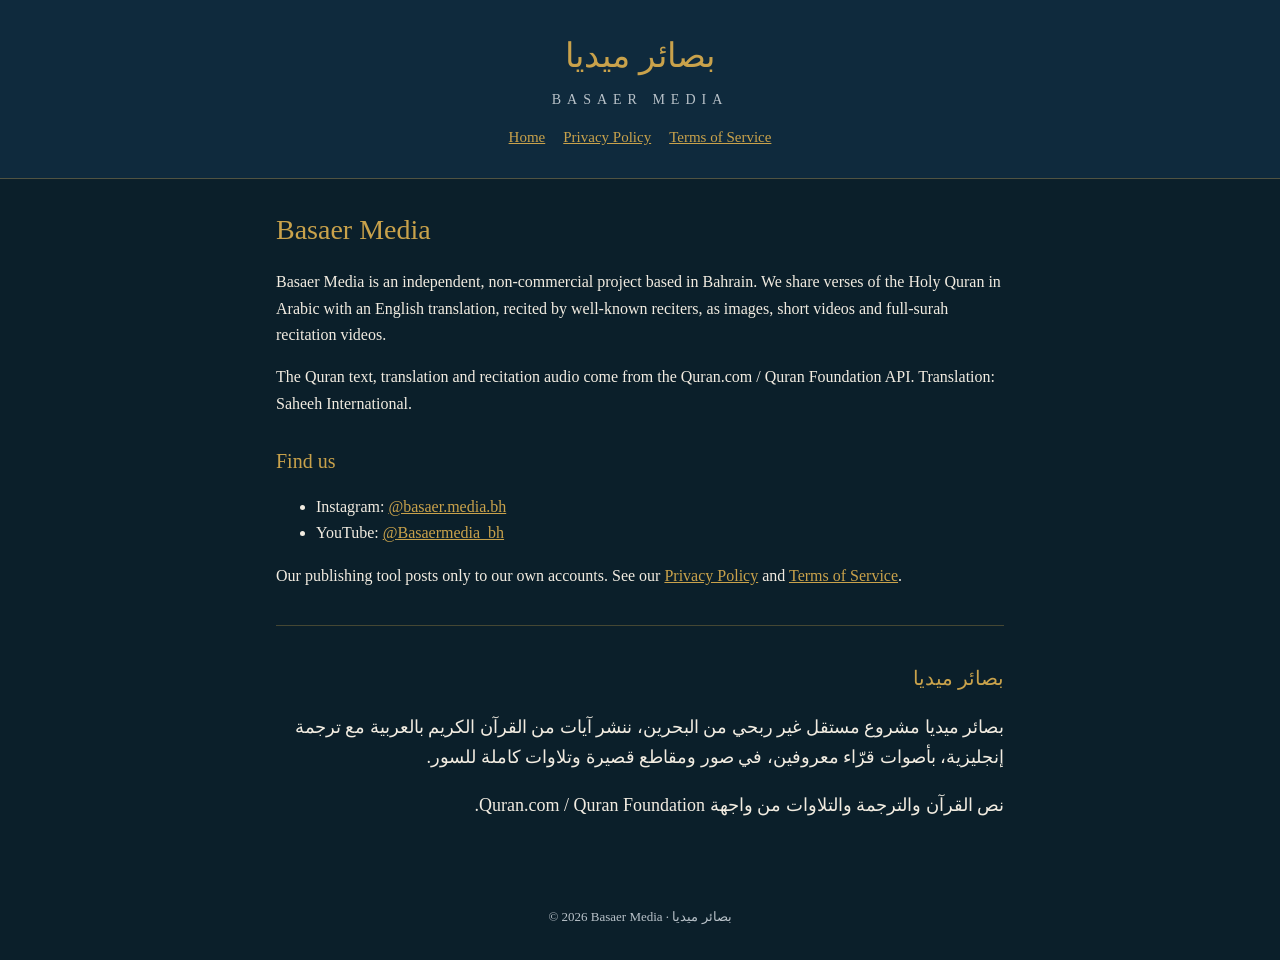
==== index.html @ 79859072 "Basaer Media site: home, privacy policy, terms of service Co-Authored-By: Claude Opus 5.5 <noreply@a" ====
<!doctype html>
<html lang="en">
<head>
<meta charset="utf-8">
<meta name="viewport" content="width=device-width, initial-scale=1">
<title>Basaer Media · بصائر ميديا</title>
<meta name="description" content="Basaer Media shares the Holy Quran in Arabic with English translation on Instagram, Facebook and YouTube.">
<link rel="stylesheet" href="style.css">
</head>
<body>
<header>
  <p class="ar">بصائر ميديا</p>
  <p class="en">BASAER MEDIA</p>
  <nav><a href="./">Home</a><a href="privacy.html">Privacy Policy</a><a href="terms.html">Terms of Service</a></nav>
</header>
<main>
  <h1>Basaer Media</h1>
  <p>Basaer Media is an independent, non-commercial project based in Bahrain. We share verses of the Holy Quran in Arabic with an English translation, recited by well-known reciters, as images, short videos and full-surah recitation videos.</p>
  <p>The Quran text, translation and recitation audio come from the Quran.com / Quran Foundation API. Translation: Saheeh International.</p>
  <h2>Find us</h2>
  <ul>
    <li>Instagram: <a href="https://www.instagram.com/basaer.media.bh/">@basaer.media.bh</a></li>
    <li>YouTube: <a href="https://www.youtube.com/@Basaermedia_bh">@Basaermedia_bh</a></li>
  </ul>
  <p>Our publishing tool posts only to our own accounts. See our <a href="privacy.html">Privacy Policy</a> and <a href="terms.html">Terms of Service</a>.</p>
  <hr>
  <div class="rtl">
    <h2>بصائر ميديا</h2>
    <p>بصائر ميديا مشروع مستقل غير ربحي من البحرين، ننشر آيات من القرآن الكريم بالعربية مع ترجمة إنجليزية، بأصوات قرّاء معروفين، في صور ومقاطع قصيرة وتلاوات كاملة للسور.</p>
    <p>نص القرآن والترجمة والتلاوات من واجهة Quran.com / Quran Foundation.</p>
  </div>
</main>
<footer>© 2026 Basaer Media · بصائر ميديا</footer>
</body>
</html>
---- style.css ----
:root { --navy:#0F2A3D; --deep:#0B1F2A; --gold:#C9A24B; --cream:#F2ECE1; --muted:#b9c2c9; }
* { box-sizing:border-box; }
html, body { margin:0; background:var(--deep); color:var(--cream); font-family:Georgia, "Times New Roman", serif; line-height:1.65; }
a { color:var(--gold); }
header { background:var(--navy); border-bottom:1px solid rgba(201,162,75,.35); padding:28px 16px; text-align:center; }
header .ar { font-size:34px; color:var(--gold); margin:0; }
header .en { letter-spacing:6px; font-size:14px; margin:4px 0 0; color:var(--muted); }
nav { margin-top:14px; display:flex; gap:18px; justify-content:center; flex-wrap:wrap; font-size:15px; }
main { max-width:760px; margin:0 auto; padding:28px 16px 48px; }
h1 { color:var(--gold); font-weight:normal; font-size:28px; margin:0 0 6px; }
h2 { color:var(--gold); font-weight:normal; font-size:20px; margin:28px 0 6px; }
.date { color:var(--muted); font-size:14px; margin:0 0 18px; }
.rtl { direction:rtl; text-align:right; font-family:"Amiri", "Traditional Arabic", "Segoe UI", Tahoma, serif; font-size:18px; }
hr { border:0; border-top:1px solid rgba(201,162,75,.3); margin:36px 0; }
footer { text-align:center; color:var(--muted); font-size:13px; padding:20px 16px 32px; }
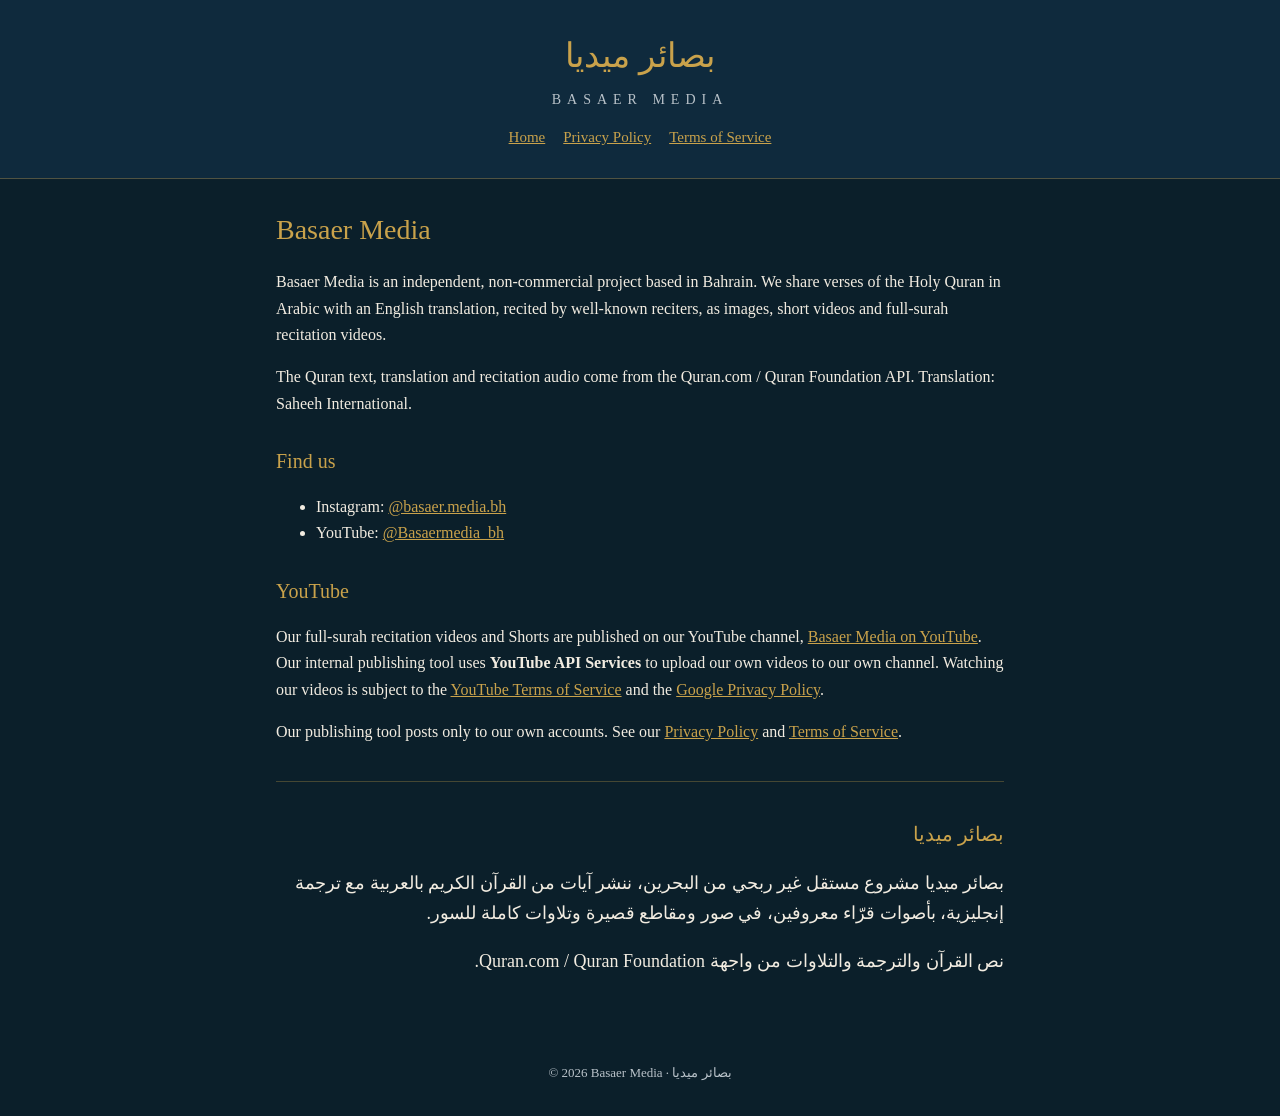
==== commit deaf59f3: "Home: YouTube section (YouTube API Services, YouTube ToS, Google Privacy Policy) Co-Authored-By: Cla" ====
--- a/index.html
+++ b/index.html
@@ -22,6 +22,8 @@
     <li>Instagram: <a href="https://www.instagram.com/basaer.media.bh/">@basaer.media.bh</a></li>
     <li>YouTube: <a href="https://www.youtube.com/@Basaermedia_bh">@Basaermedia_bh</a></li>
   </ul>
+  <h2>YouTube</h2>
+  <p>Our full-surah recitation videos and Shorts are published on our YouTube channel, <a href="https://www.youtube.com/@Basaermedia_bh">Basaer Media on YouTube</a>. Our internal publishing tool uses <strong>YouTube API Services</strong> to upload our own videos to our own channel. Watching our videos is subject to the <a href="https://www.youtube.com/t/terms">YouTube Terms of Service</a> and the <a href="https://policies.google.com/privacy">Google Privacy Policy</a>.</p>
   <p>Our publishing tool posts only to our own accounts. See our <a href="privacy.html">Privacy Policy</a> and <a href="terms.html">Terms of Service</a>.</p>
   <hr>
   <div class="rtl">
